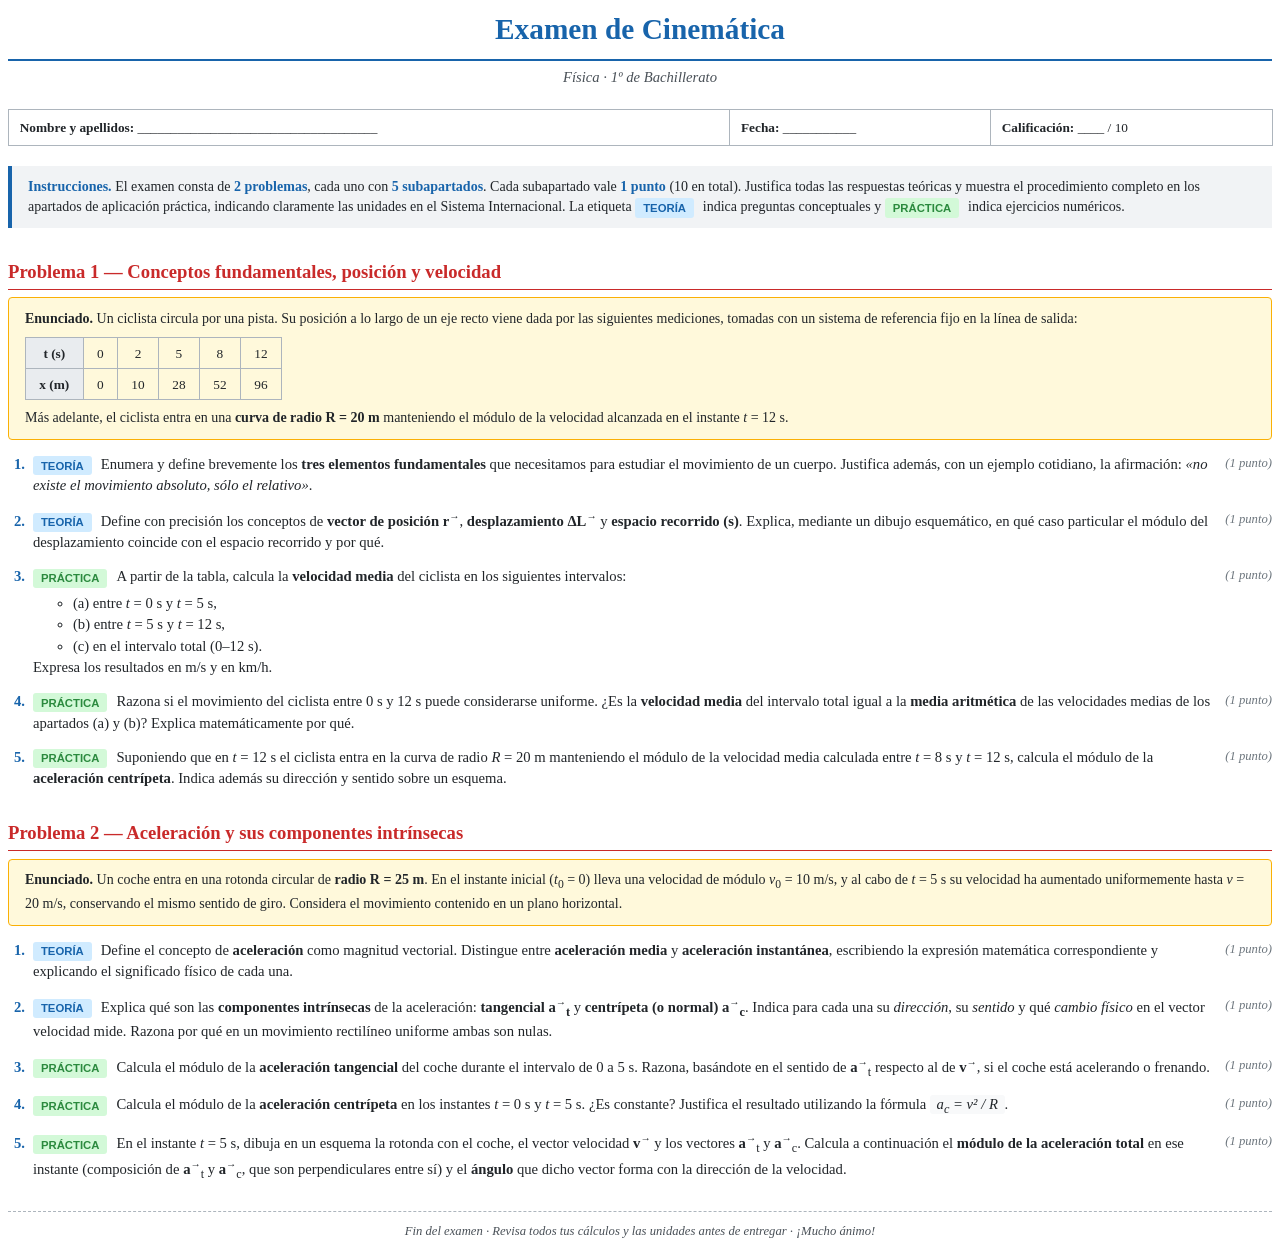
==== examen_cinematica.html @ 68613391 "Cinemática: web de estudio con teoría, ilustraciones y examen" ====
<!DOCTYPE html>
<html lang="es">
<head>
<meta charset="UTF-8">
<title>Examen de Cinemática</title>
<style>
  @page {
    size: A4;
    margin: 2cm 2cm 2.2cm 2cm;
    @bottom-center {
      content: "Página " counter(page) " de " counter(pages);
      font-size: 9pt;
      color: #6c757d;
      font-family: Georgia, serif;
    }
    @top-right {
      content: "Cinemática · 1º Bachillerato";
      font-size: 9pt;
      color: #6c757d;
      font-family: Georgia, serif;
    }
  }

  body {
    font-family: Georgia, "Times New Roman", serif;
    font-size: 11pt;
    color: #212529;
    line-height: 1.45;
  }

  h1 {
    font-size: 22pt;
    text-align: center;
    margin: 0 0 0.2em 0;
    color: #1864ab;
    border-bottom: 2px solid #1864ab;
    padding-bottom: 0.3em;
  }
  .subtitle {
    text-align: center;
    color: #495057;
    font-style: italic;
    margin-top: 0;
    margin-bottom: 1.4em;
  }

  .meta {
    display: table;
    width: 100%;
    border-collapse: collapse;
    margin-bottom: 1.5em;
    font-size: 10pt;
  }
  .meta div {
    display: table-cell;
    border: 1px solid #adb5bd;
    padding: 6pt 8pt;
  }

  .instr {
    background: #f1f3f5;
    border-left: 4px solid #1864ab;
    padding: 8pt 12pt;
    margin-bottom: 1.4em;
    font-size: 10.5pt;
  }
  .instr strong { color: #1864ab; }

  h2.problem {
    font-size: 14pt;
    color: #c92a2a;
    margin-top: 1.6em;
    margin-bottom: 0.4em;
    border-bottom: 1.5px solid #c92a2a;
    padding-bottom: 0.2em;
    page-break-after: avoid;
  }

  .context {
    background: #fff9db;
    border: 1px solid #fab005;
    border-radius: 4px;
    padding: 8pt 12pt;
    margin-bottom: 1em;
    font-size: 10.5pt;
  }

  ol.subapartados {
    padding-left: 1.4em;
    margin-top: 0.4em;
  }
  ol.subapartados > li {
    margin-bottom: 0.9em;
    padding-left: 0.3em;
  }
  ol.subapartados > li::marker {
    font-weight: bold;
    color: #1864ab;
  }

  .tag {
    display: inline-block;
    font-size: 8.5pt;
    padding: 1pt 6pt;
    border-radius: 3px;
    margin-right: 4pt;
    font-family: Helvetica, Arial, sans-serif;
    font-weight: bold;
    vertical-align: middle;
  }
  .tag.t { background: #d0ebff; color: #1864ab; }
  .tag.p { background: #d3f9d8; color: #2b8a3e; }

  .pts {
    float: right;
    font-size: 9.5pt;
    color: #6c757d;
    font-style: italic;
  }

  .formula {
    font-style: italic;
    background: #f8f9fa;
    padding: 1pt 5pt;
    border-radius: 3px;
    font-family: "Cambria Math", Georgia, serif;
  }

  .vec { font-weight: bold; }
  .vec::after { content: "→"; font-size: 0.7em; vertical-align: super; }

  table.data {
    border-collapse: collapse;
    margin: 6pt 0;
    font-size: 10pt;
  }
  table.data th, table.data td {
    border: 1px solid #adb5bd;
    padding: 4pt 10pt;
    text-align: center;
  }
  table.data th {
    background: #e9ecef;
  }

  .footer-note {
    margin-top: 2.2em;
    padding-top: 0.8em;
    border-top: 1px dashed #adb5bd;
    font-size: 9.5pt;
    color: #495057;
    font-style: italic;
    text-align: center;
  }

  .nobreak { page-break-inside: avoid; }
</style>
</head>
<body>

<h1>Examen de Cinemática</h1>
<p class="subtitle">Física · 1º de Bachillerato</p>

<div class="meta">
  <div><strong>Nombre y apellidos:</strong> ____________________________________</div>
  <div><strong>Fecha:</strong> ___________</div>
  <div><strong>Calificación:</strong> ____ / 10</div>
</div>

<div class="instr">
  <strong>Instrucciones.</strong> El examen consta de <strong>2 problemas</strong>, cada uno con <strong>5 subapartados</strong>. Cada subapartado vale <strong>1 punto</strong> (10 en total). Justifica todas las respuestas teóricas y muestra el procedimiento completo en los apartados de aplicación práctica, indicando claramente las unidades en el Sistema Internacional. La etiqueta <span class="tag t">TEORÍA</span> indica preguntas conceptuales y <span class="tag p">PRÁCTICA</span> indica ejercicios numéricos.
</div>

<!-- =================== PROBLEMA 1 =================== -->
<h2 class="problem">Problema 1 — Conceptos fundamentales, posición y velocidad</h2>

<div class="context">
  <strong>Enunciado.</strong> Un ciclista circula por una pista. Su posición a lo largo de un eje recto viene dada por las siguientes mediciones, tomadas con un sistema de referencia fijo en la línea de salida:
  <table class="data">
    <tr><th>t (s)</th><td>0</td><td>2</td><td>5</td><td>8</td><td>12</td></tr>
    <tr><th>x (m)</th><td>0</td><td>10</td><td>28</td><td>52</td><td>96</td></tr>
  </table>
  Más adelante, el ciclista entra en una <strong>curva de radio R = 20 m</strong> manteniendo el módulo de la velocidad alcanzada en el instante <em>t</em> = 12 s.
</div>

<ol class="subapartados">

  <li>
    <span class="tag t">TEORÍA</span> <span class="pts">(1 punto)</span>
    Enumera y define brevemente los <strong>tres elementos fundamentales</strong> que necesitamos para estudiar el movimiento de un cuerpo. Justifica además, con un ejemplo cotidiano, la afirmación: <em>«no existe el movimiento absoluto, sólo el relativo»</em>.
  </li>

  <li>
    <span class="tag t">TEORÍA</span> <span class="pts">(1 punto)</span>
    Define con precisión los conceptos de <strong>vector de posición <span class="vec">r</span></strong>, <strong>desplazamiento <span class="vec">ΔL</span></strong> y <strong>espacio recorrido (s)</strong>. Explica, mediante un dibujo esquemático, en qué caso particular el módulo del desplazamiento coincide con el espacio recorrido y por qué.
  </li>

  <li>
    <span class="tag p">PRÁCTICA</span> <span class="pts">(1 punto)</span>
    A partir de la tabla, calcula la <strong>velocidad media</strong> del ciclista en los siguientes intervalos:
    <ul style="margin-top:4pt;">
      <li>(a) entre <em>t</em> = 0 s y <em>t</em> = 5 s,</li>
      <li>(b) entre <em>t</em> = 5 s y <em>t</em> = 12 s,</li>
      <li>(c) en el intervalo total (0–12 s).</li>
    </ul>
    Expresa los resultados en m/s y en km/h.
  </li>

  <li>
    <span class="tag p">PRÁCTICA</span> <span class="pts">(1 punto)</span>
    Razona si el movimiento del ciclista entre 0 s y 12 s puede considerarse uniforme. ¿Es la <strong>velocidad media</strong> del intervalo total igual a la <strong>media aritmética</strong> de las velocidades medias de los apartados (a) y (b)? Explica matemáticamente por qué.
  </li>

  <li>
    <span class="tag p">PRÁCTICA</span> <span class="pts">(1 punto)</span>
    Suponiendo que en <em>t</em> = 12 s el ciclista entra en la curva de radio <em>R</em> = 20 m manteniendo el módulo de la velocidad media calculada entre <em>t</em> = 8 s y <em>t</em> = 12 s, calcula el módulo de la <strong>aceleración centrípeta</strong>. Indica además su dirección y sentido sobre un esquema.
  </li>

</ol>

<!-- =================== PROBLEMA 2 =================== -->
<h2 class="problem">Problema 2 — Aceleración y sus componentes intrínsecas</h2>

<div class="context">
  <strong>Enunciado.</strong> Un coche entra en una rotonda circular de <strong>radio R = 25 m</strong>. En el instante inicial (<em>t</em><sub>0</sub> = 0) lleva una velocidad de módulo <em>v</em><sub>0</sub> = 10 m/s, y al cabo de <em>t</em> = 5 s su velocidad ha aumentado uniformemente hasta <em>v</em> = 20 m/s, conservando el mismo sentido de giro. Considera el movimiento contenido en un plano horizontal.
</div>

<ol class="subapartados">

  <li>
    <span class="tag t">TEORÍA</span> <span class="pts">(1 punto)</span>
    Define el concepto de <strong>aceleración</strong> como magnitud vectorial. Distingue entre <strong>aceleración media</strong> y <strong>aceleración instantánea</strong>, escribiendo la expresión matemática correspondiente y explicando el significado físico de cada una.
  </li>

  <li>
    <span class="tag t">TEORÍA</span> <span class="pts">(1 punto)</span>
    Explica qué son las <strong>componentes intrínsecas</strong> de la aceleración: <strong>tangencial <span class="vec">a</span><sub>t</sub></strong> y <strong>centrípeta (o normal) <span class="vec">a</span><sub>c</sub></strong>. Indica para cada una su <em>dirección</em>, su <em>sentido</em> y qué <em>cambio físico</em> en el vector velocidad mide. Razona por qué en un movimiento rectilíneo uniforme ambas son nulas.
  </li>

  <li>
    <span class="tag p">PRÁCTICA</span> <span class="pts">(1 punto)</span>
    Calcula el módulo de la <strong>aceleración tangencial</strong> del coche durante el intervalo de 0 a 5 s. Razona, basándote en el sentido de <span class="vec">a</span><sub>t</sub> respecto al de <span class="vec">v</span>, si el coche está acelerando o frenando.
  </li>

  <li>
    <span class="tag p">PRÁCTICA</span> <span class="pts">(1 punto)</span>
    Calcula el módulo de la <strong>aceleración centrípeta</strong> en los instantes <em>t</em> = 0 s y <em>t</em> = 5 s. ¿Es constante? Justifica el resultado utilizando la fórmula <span class="formula">a<sub>c</sub> = v² / R</span>.
  </li>

  <li>
    <span class="tag p">PRÁCTICA</span> <span class="pts">(1 punto)</span>
    En el instante <em>t</em> = 5 s, dibuja en un esquema la rotonda con el coche, el vector velocidad <span class="vec">v</span> y los vectores <span class="vec">a</span><sub>t</sub> y <span class="vec">a</span><sub>c</sub>. Calcula a continuación el <strong>módulo de la aceleración total</strong> en ese instante (composición de <span class="vec">a</span><sub>t</sub> y <span class="vec">a</span><sub>c</sub>, que son perpendiculares entre sí) y el <strong>ángulo</strong> que dicho vector forma con la dirección de la velocidad.
  </li>

</ol>

<div class="footer-note">
  Fin del examen · Revisa todos tus cálculos y las unidades antes de entregar · ¡Mucho ánimo!
</div>

</body>
</html>
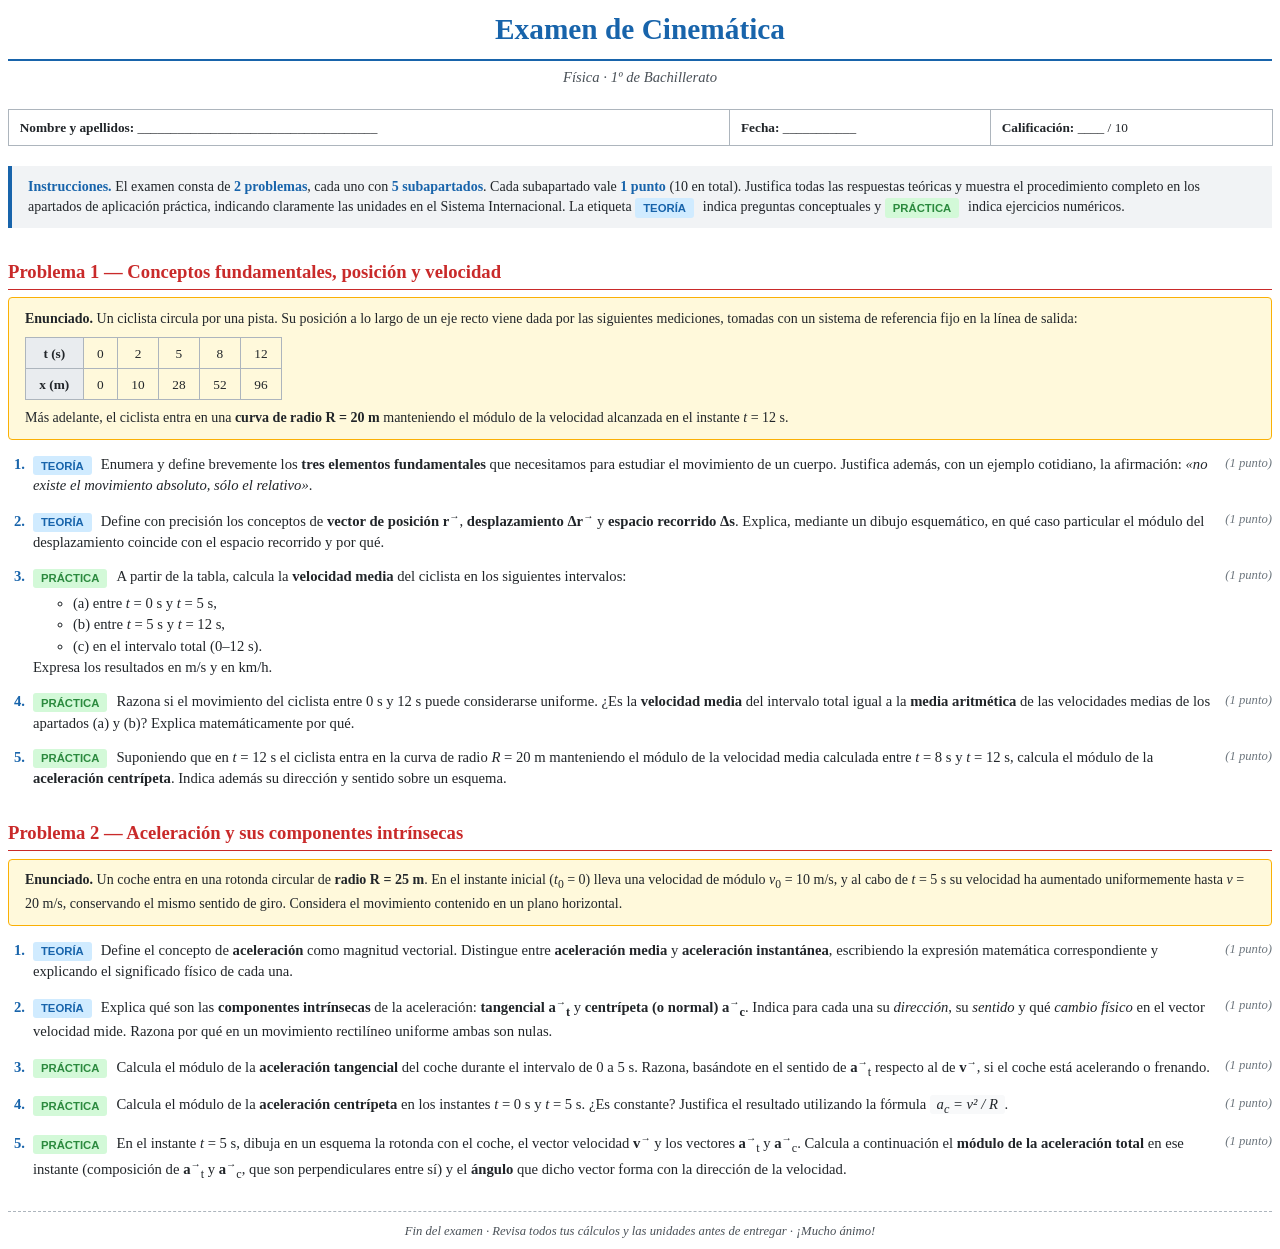
==== commit 6ea4039c: "Examen PDF: notación Δr⃗ y Δs (antes ΔL⃗, Δx⃗ y s)" ====
--- a/examen_cinematica.html
+++ b/examen_cinematica.html
@@ -192,7 +192,7 @@
 
   <li>
     <span class="tag t">TEORÍA</span> <span class="pts">(1 punto)</span>
-    Define con precisión los conceptos de <strong>vector de posición <span class="vec">r</span></strong>, <strong>desplazamiento <span class="vec">ΔL</span></strong> y <strong>espacio recorrido (s)</strong>. Explica, mediante un dibujo esquemático, en qué caso particular el módulo del desplazamiento coincide con el espacio recorrido y por qué.
+    Define con precisión los conceptos de <strong>vector de posición <span class="vec">r</span></strong>, <strong>desplazamiento <span class="vec">Δr</span></strong> y <strong>espacio recorrido Δs</strong>. Explica, mediante un dibujo esquemático, en qué caso particular el módulo del desplazamiento coincide con el espacio recorrido y por qué.
   </li>
 
   <li>
